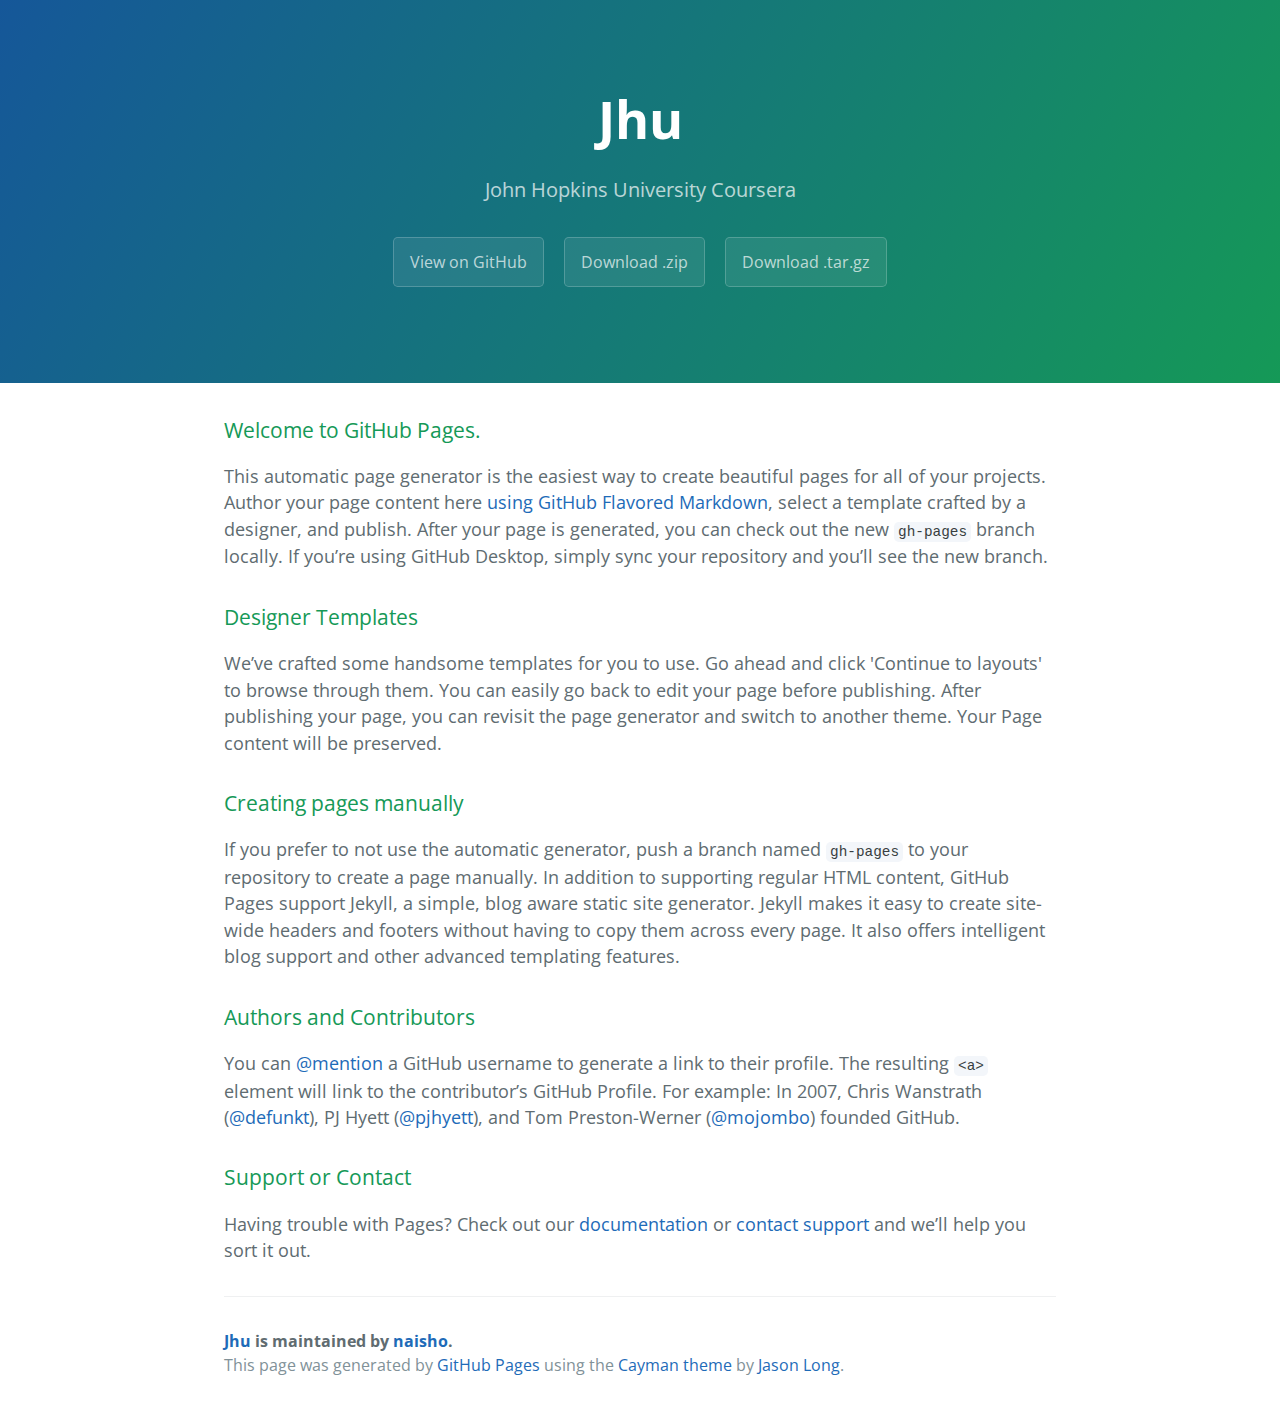
==== index.html @ c8388504 "Create gh-pages branch via GitHub" ====
<!DOCTYPE html>
<html lang="en-us">
  <head>
    <meta charset="UTF-8">
    <title>Jhu by naisho</title>
    <meta name="viewport" content="width=device-width, initial-scale=1">
    <link rel="stylesheet" type="text/css" href="stylesheets/normalize.css" media="screen">
    <link href='https://fonts.googleapis.com/css?family=Open+Sans:400,700' rel='stylesheet' type='text/css'>
    <link rel="stylesheet" type="text/css" href="stylesheets/stylesheet.css" media="screen">
    <link rel="stylesheet" type="text/css" href="stylesheets/github-light.css" media="screen">
  </head>
  <body>
    <section class="page-header">
      <h1 class="project-name">Jhu</h1>
      <h2 class="project-tagline">John Hopkins University Coursera</h2>
      <a href="https://github.com/naisho/jhu" class="btn">View on GitHub</a>
      <a href="https://github.com/naisho/jhu/zipball/master" class="btn">Download .zip</a>
      <a href="https://github.com/naisho/jhu/tarball/master" class="btn">Download .tar.gz</a>
    </section>

    <section class="main-content">
      <h3>
<a id="welcome-to-github-pages" class="anchor" href="#welcome-to-github-pages" aria-hidden="true"><span aria-hidden="true" class="octicon octicon-link"></span></a>Welcome to GitHub Pages.</h3>

<p>This automatic page generator is the easiest way to create beautiful pages for all of your projects. Author your page content here <a href="https://guides.github.com/features/mastering-markdown/">using GitHub Flavored Markdown</a>, select a template crafted by a designer, and publish. After your page is generated, you can check out the new <code>gh-pages</code> branch locally. If you’re using GitHub Desktop, simply sync your repository and you’ll see the new branch.</p>

<h3>
<a id="designer-templates" class="anchor" href="#designer-templates" aria-hidden="true"><span aria-hidden="true" class="octicon octicon-link"></span></a>Designer Templates</h3>

<p>We’ve crafted some handsome templates for you to use. Go ahead and click 'Continue to layouts' to browse through them. You can easily go back to edit your page before publishing. After publishing your page, you can revisit the page generator and switch to another theme. Your Page content will be preserved.</p>

<h3>
<a id="creating-pages-manually" class="anchor" href="#creating-pages-manually" aria-hidden="true"><span aria-hidden="true" class="octicon octicon-link"></span></a>Creating pages manually</h3>

<p>If you prefer to not use the automatic generator, push a branch named <code>gh-pages</code> to your repository to create a page manually. In addition to supporting regular HTML content, GitHub Pages support Jekyll, a simple, blog aware static site generator. Jekyll makes it easy to create site-wide headers and footers without having to copy them across every page. It also offers intelligent blog support and other advanced templating features.</p>

<h3>
<a id="authors-and-contributors" class="anchor" href="#authors-and-contributors" aria-hidden="true"><span aria-hidden="true" class="octicon octicon-link"></span></a>Authors and Contributors</h3>

<p>You can <a href="https://help.github.com/articles/basic-writing-and-formatting-syntax/#mentioning-users-and-teams" class="user-mention">@mention</a> a GitHub username to generate a link to their profile. The resulting <code>&lt;a&gt;</code> element will link to the contributor’s GitHub Profile. For example: In 2007, Chris Wanstrath (<a href="https://github.com/defunkt" class="user-mention">@defunkt</a>), PJ Hyett (<a href="https://github.com/pjhyett" class="user-mention">@pjhyett</a>), and Tom Preston-Werner (<a href="https://github.com/mojombo" class="user-mention">@mojombo</a>) founded GitHub.</p>

<h3>
<a id="support-or-contact" class="anchor" href="#support-or-contact" aria-hidden="true"><span aria-hidden="true" class="octicon octicon-link"></span></a>Support or Contact</h3>

<p>Having trouble with Pages? Check out our <a href="https://help.github.com/pages">documentation</a> or <a href="https://github.com/contact">contact support</a> and we’ll help you sort it out.</p>

      <footer class="site-footer">
        <span class="site-footer-owner"><a href="https://github.com/naisho/jhu">Jhu</a> is maintained by <a href="https://github.com/naisho">naisho</a>.</span>

        <span class="site-footer-credits">This page was generated by <a href="https://pages.github.com">GitHub Pages</a> using the <a href="https://github.com/jasonlong/cayman-theme">Cayman theme</a> by <a href="https://twitter.com/jasonlong">Jason Long</a>.</span>
      </footer>

    </section>

  
  </body>
</html>
---- stylesheets/stylesheet.css ----
* {
  box-sizing: border-box; }

body {
  padding: 0;
  margin: 0;
  font-family: "Open Sans", "Helvetica Neue", Helvetica, Arial, sans-serif;
  font-size: 16px;
  line-height: 1.5;
  color: #606c71; }

a {
  color: #1e6bb8;
  text-decoration: none; }
  a:hover {
    text-decoration: underline; }

.btn {
  display: inline-block;
  margin-bottom: 1rem;
  color: rgba(255, 255, 255, 0.7);
  background-color: rgba(255, 255, 255, 0.08);
  border-color: rgba(255, 255, 255, 0.2);
  border-style: solid;
  border-width: 1px;
  border-radius: 0.3rem;
  transition: color 0.2s, background-color 0.2s, border-color 0.2s; }
  .btn + .btn {
    margin-left: 1rem; }

.btn:hover {
  color: rgba(255, 255, 255, 0.8);
  text-decoration: none;
  background-color: rgba(255, 255, 255, 0.2);
  border-color: rgba(255, 255, 255, 0.3); }

@media screen and (min-width: 64em) {
  .btn {
    padding: 0.75rem 1rem; } }

@media screen and (min-width: 42em) and (max-width: 64em) {
  .btn {
    padding: 0.6rem 0.9rem;
    font-size: 0.9rem; } }

@media screen and (max-width: 42em) {
  .btn {
    display: block;
    width: 100%;
    padding: 0.75rem;
    font-size: 0.9rem; }
    .btn + .btn {
      margin-top: 1rem;
      margin-left: 0; } }

.page-header {
  color: #fff;
  text-align: center;
  background-color: #159957;
  background-image: linear-gradient(120deg, #155799, #159957); }

@media screen and (min-width: 64em) {
  .page-header {
    padding: 5rem 6rem; } }

@media screen and (min-width: 42em) and (max-width: 64em) {
  .page-header {
    padding: 3rem 4rem; } }

@media screen and (max-width: 42em) {
  .page-header {
    padding: 2rem 1rem; } }

.project-name {
  margin-top: 0;
  margin-bottom: 0.1rem; }

@media screen and (min-width: 64em) {
  .project-name {
    font-size: 3.25rem; } }

@media screen and (min-width: 42em) and (max-width: 64em) {
  .project-name {
    font-size: 2.25rem; } }

@media screen and (max-width: 42em) {
  .project-name {
    font-size: 1.75rem; } }

.project-tagline {
  margin-bottom: 2rem;
  font-weight: normal;
  opacity: 0.7; }

@media screen and (min-width: 64em) {
  .project-tagline {
    font-size: 1.25rem; } }

@media screen and (min-width: 42em) and (max-width: 64em) {
  .project-tagline {
    font-size: 1.15rem; } }

@media screen and (max-width: 42em) {
  .project-tagline {
    font-size: 1rem; } }

.main-content :first-child {
  margin-top: 0; }
.main-content img {
  max-width: 100%; }
.main-content h1, .main-content h2, .main-content h3, .main-content h4, .main-content h5, .main-content h6 {
  margin-top: 2rem;
  margin-bottom: 1rem;
  font-weight: normal;
  color: #159957; }
.main-content p {
  margin-bottom: 1em; }
.main-content code {
  padding: 2px 4px;
  font-family: Consolas, "Liberation Mono", Menlo, Courier, monospace;
  font-size: 0.9rem;
  color: #383e41;
  background-color: #f3f6fa;
  border-radius: 0.3rem; }
.main-content pre {
  padding: 0.8rem;
  margin-top: 0;
  margin-bottom: 1rem;
  font: 1rem Consolas, "Liberation Mono", Menlo, Courier, monospace;
  color: #567482;
  word-wrap: normal;
  background-color: #f3f6fa;
  border: solid 1px #dce6f0;
  border-radius: 0.3rem; }
  .main-content pre > code {
    padding: 0;
    margin: 0;
    font-size: 0.9rem;
    color: #567482;
    word-break: normal;
    white-space: pre;
    background: transparent;
    border: 0; }
.main-content .highlight {
  margin-bottom: 1rem; }
  .main-content .highlight pre {
    margin-bottom: 0;
    word-break: normal; }
.main-content .highlight pre, .main-content pre {
  padding: 0.8rem;
  overflow: auto;
  font-size: 0.9rem;
  line-height: 1.45;
  border-radius: 0.3rem; }
.main-content pre code, .main-content pre tt {
  display: inline;
  max-width: initial;
  padding: 0;
  margin: 0;
  overflow: initial;
  line-height: inherit;
  word-wrap: normal;
  background-color: transparent;
  border: 0; }
  .main-content pre code:before, .main-content pre code:after, .main-content pre tt:before, .main-content pre tt:after {
    content: normal; }
.main-content ul, .main-content ol {
  margin-top: 0; }
.main-content blockquote {
  padding: 0 1rem;
  margin-left: 0;
  color: #819198;
  border-left: 0.3rem solid #dce6f0; }
  .main-content blockquote > :first-child {
    margin-top: 0; }
  .main-content blockquote > :last-child {
    margin-bottom: 0; }
.main-content table {
  display: block;
  width: 100%;
  overflow: auto;
  word-break: normal;
  word-break: keep-all; }
  .main-content table th {
    font-weight: bold; }
  .main-content table th, .main-content table td {
    padding: 0.5rem 1rem;
    border: 1px solid #e9ebec; }
.main-content dl {
  padding: 0; }
  .main-content dl dt {
    padding: 0;
    margin-top: 1rem;
    font-size: 1rem;
    font-weight: bold; }
  .main-content dl dd {
    padding: 0;
    margin-bottom: 1rem; }
.main-content hr {
  height: 2px;
  padding: 0;
  margin: 1rem 0;
  background-color: #eff0f1;
  border: 0; }

@media screen and (min-width: 64em) {
  .main-content {
    max-width: 64rem;
    padding: 2rem 6rem;
    margin: 0 auto;
    font-size: 1.1rem; } }

@media screen and (min-width: 42em) and (max-width: 64em) {
  .main-content {
    padding: 2rem 4rem;
    font-size: 1.1rem; } }

@media screen and (max-width: 42em) {
  .main-content {
    padding: 2rem 1rem;
    font-size: 1rem; } }

.site-footer {
  padding-top: 2rem;
  margin-top: 2rem;
  border-top: solid 1px #eff0f1; }

.site-footer-owner {
  display: block;
  font-weight: bold; }

.site-footer-credits {
  color: #819198; }

@media screen and (min-width: 64em) {
  .site-footer {
    font-size: 1rem; } }

@media screen and (min-width: 42em) and (max-width: 64em) {
  .site-footer {
    font-size: 1rem; } }

@media screen and (max-width: 42em) {
  .site-footer {
    font-size: 0.9rem; } }
---- stylesheets/github-light.css ----
/*
The MIT License (MIT)

Copyright (c) 2015 GitHub, Inc.

Permission is hereby granted, free of charge, to any person obtaining a copy
of this software and associated documentation files (the "Software"), to deal
in the Software without restriction, including without limitation the rights
to use, copy, modify, merge, publish, distribute, sublicense, and/or sell
copies of the Software, and to permit persons to whom the Software is
furnished to do so, subject to the following conditions:

The above copyright notice and this permission notice shall be included in all
copies or substantial portions of the Software.

THE SOFTWARE IS PROVIDED "AS IS", WITHOUT WARRANTY OF ANY KIND, EXPRESS OR
IMPLIED, INCLUDING BUT NOT LIMITED TO THE WARRANTIES OF MERCHANTABILITY,
FITNESS FOR A PARTICULAR PURPOSE AND NONINFRINGEMENT. IN NO EVENT SHALL THE
AUTHORS OR COPYRIGHT HOLDERS BE LIABLE FOR ANY CLAIM, DAMAGES OR OTHER
LIABILITY, WHETHER IN AN ACTION OF CONTRACT, TORT OR OTHERWISE, ARISING FROM,
OUT OF OR IN CONNECTION WITH THE SOFTWARE OR THE USE OR OTHER DEALINGS IN THE
SOFTWARE.

*/

.pl-c /* comment */ {
  color: #969896;
}

.pl-c1      /* constant, markup.raw, meta.diff.header, meta.module-reference, meta.property-name, support, support.constant, support.variable, variable.other.constant */,
.pl-s .pl-v /* string variable */ {
  color: #0086b3;
}

.pl-e  /* entity */,
.pl-en /* entity.name */ {
  color: #795da3;
}

.pl-s .pl-s1 /* string source */,
.pl-smi      /* storage.modifier.import, storage.modifier.package, storage.type.java, variable.other, variable.parameter.function */ {
  color: #333;
}

.pl-ent /* entity.name.tag */ {
  color: #63a35c;
}

.pl-k /* keyword, storage, storage.type */ {
  color: #a71d5d;
}

.pl-pds              /* punctuation.definition.string, string.regexp.character-class */,
.pl-s                /* string */,
.pl-s .pl-pse .pl-s1 /* string punctuation.section.embedded source */,
.pl-sr               /* string.regexp */,
.pl-sr .pl-cce       /* string.regexp constant.character.escape */,
.pl-sr .pl-sra       /* string.regexp string.regexp.arbitrary-repitition */,
.pl-sr .pl-sre       /* string.regexp source.ruby.embedded */ {
  color: #183691;
}

.pl-v /* variable */ {
  color: #ed6a43;
}

.pl-id /* invalid.deprecated */ {
  color: #b52a1d;
}

.pl-ii /* invalid.illegal */ {
  background-color: #b52a1d;
  color: #f8f8f8;
}

.pl-sr .pl-cce /* string.regexp constant.character.escape */ {
  color: #63a35c;
  font-weight: bold;
}

.pl-ml /* markup.list */ {
  color: #693a17;
}

.pl-mh        /* markup.heading */,
.pl-mh .pl-en /* markup.heading entity.name */,
.pl-ms        /* meta.separator */ {
  color: #1d3e81;
  font-weight: bold;
}

.pl-mq /* markup.quote */ {
  color: #008080;
}

.pl-mi /* markup.italic */ {
  color: #333;
  font-style: italic;
}

.pl-mb /* markup.bold */ {
  color: #333;
  font-weight: bold;
}

.pl-md /* markup.deleted, meta.diff.header.from-file */ {
  background-color: #ffecec;
  color: #bd2c00;
}

.pl-mi1 /* markup.inserted, meta.diff.header.to-file */ {
  background-color: #eaffea;
  color: #55a532;
}

.pl-mdr /* meta.diff.range */ {
  color: #795da3;
  font-weight: bold;
}

.pl-mo /* meta.output */ {
  color: #1d3e81;
}
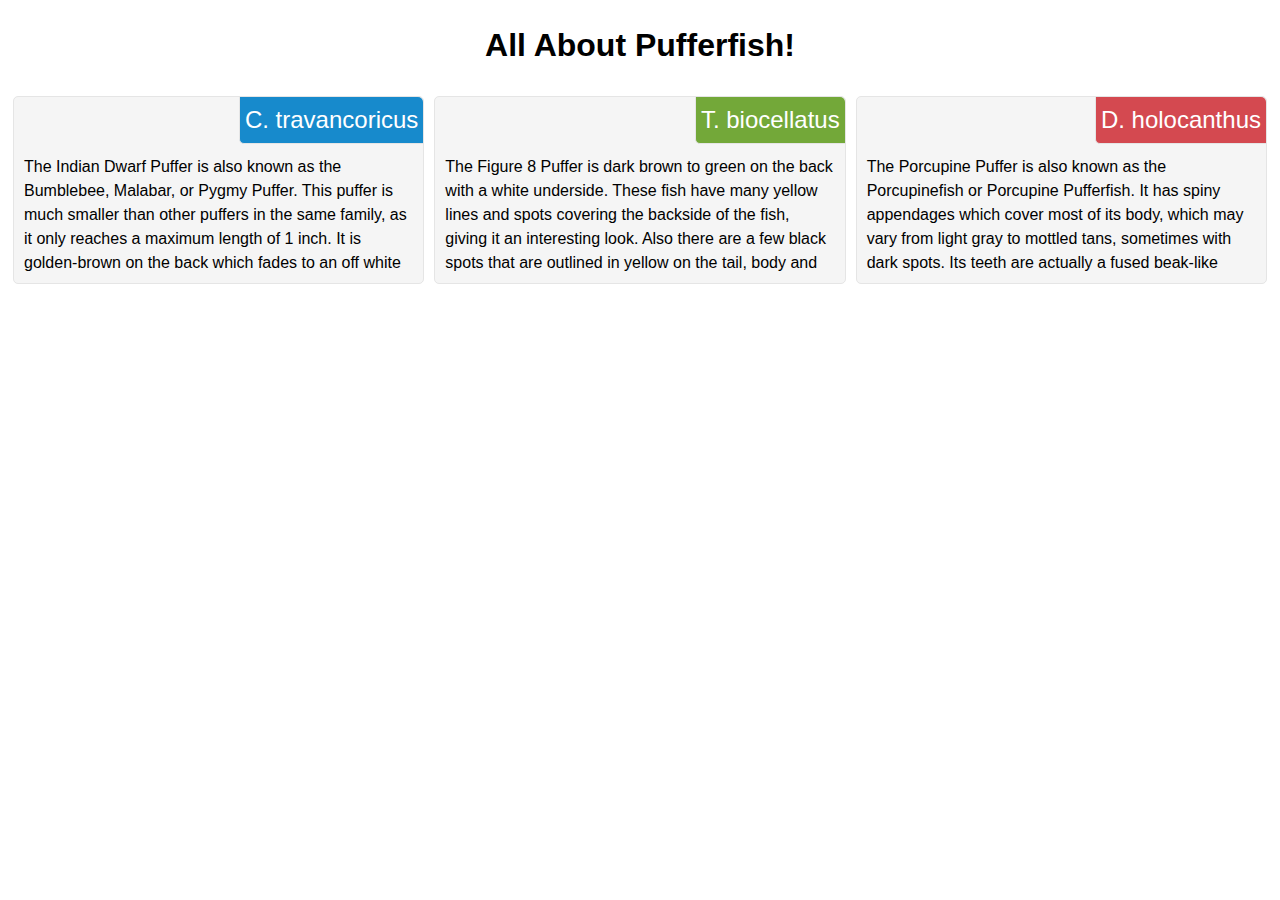
==== commit 9b639de7: "first commit" ====
--- a/index.html
+++ b/index.html
@@ -1,57 +1,43 @@
 <!DOCTYPE html>
-<html lang="en-us">
-  <head>
-    <meta charset="UTF-8">
-    <title>Jhu by naisho</title>
-    <meta name="viewport" content="width=device-width, initial-scale=1">
-    <link rel="stylesheet" type="text/css" href="stylesheets/normalize.css" media="screen">
-    <link href='https://fonts.googleapis.com/css?family=Open+Sans:400,700' rel='stylesheet' type='text/css'>
-    <link rel="stylesheet" type="text/css" href="stylesheets/stylesheet.css" media="screen">
-    <link rel="stylesheet" type="text/css" href="stylesheets/github-light.css" media="screen">
-  </head>
-  <body>
-    <section class="page-header">
-      <h1 class="project-name">Jhu</h1>
-      <h2 class="project-tagline">John Hopkins University Coursera</h2>
-      <a href="https://github.com/naisho/jhu" class="btn">View on GitHub</a>
-      <a href="https://github.com/naisho/jhu/zipball/master" class="btn">Download .zip</a>
-      <a href="https://github.com/naisho/jhu/tarball/master" class="btn">Download .tar.gz</a>
-    </section>
+<html>
+<head>
+	<title>All About Pufferfish!</title>
+	<link rel="stylesheet" href="style.css">
+</head>
+<body>
+	<center><h1>All About Pufferfish!</h1></center>
+	<div class="container">
+		<div class="col-lg-4 col-md-6 col-sm-12">
+			<div class="card">
+				<div class="tr-header bg-blue">
+					C. travancoricus
+				</div>
+				<div class="content">
+					 The Indian Dwarf Puffer is also known as the Bumblebee, Malabar, or Pygmy Puffer. This puffer is much smaller than other puffers in the same family, as it only reaches a maximum length of 1 inch. It is golden-brown on the back which fades to an off white on the belly. Dark brown to black spots covers most of this fish. The male of this species is leaner, with less of a round shape when compared to the female. Also, the male has a pronounced black stripe running from the tail to the pectoral fin. 
+				</div>
+			</div>
+		</div>
+		<div class="col-lg-4 col-md-6 col-sm-12">
+			<div class="card">
+				<div class="tr-header bg-green">
+					T. biocellatus
+				</div>
+				<div class="content">
+					 The Figure 8 Puffer is dark brown to green on the back with a white underside. These fish have many yellow lines and spots covering the backside of the fish, giving it an interesting look. Also there are a few black spots that are outlined in yellow on the tail, body and nose. 
+				</div>
+			</div>
+		</div>
+		<div class="col-lg-4 col-md-12 col-sm-12">
+			<div class="card">
+				<div class="tr-header bg-red">
+					D. holocanthus
+				</div>
+				<div class="content">
+					 The Porcupine Puffer is also known as the Porcupinefish or Porcupine Pufferfish. It has spiny appendages which cover most of its body, which may vary from light gray to mottled tans, sometimes with dark spots. Its teeth are actually a fused beak-like structure. The Porcupine Puffer lacks pelvic fins but has learned to use the pectoral fins to move about. 
+				</div>
+			</div>
+		</div>
 
-    <section class="main-content">
-      <h3>
-<a id="welcome-to-github-pages" class="anchor" href="#welcome-to-github-pages" aria-hidden="true"><span aria-hidden="true" class="octicon octicon-link"></span></a>Welcome to GitHub Pages.</h3>
-
-<p>This automatic page generator is the easiest way to create beautiful pages for all of your projects. Author your page content here <a href="https://guides.github.com/features/mastering-markdown/">using GitHub Flavored Markdown</a>, select a template crafted by a designer, and publish. After your page is generated, you can check out the new <code>gh-pages</code> branch locally. If you’re using GitHub Desktop, simply sync your repository and you’ll see the new branch.</p>
-
-<h3>
-<a id="designer-templates" class="anchor" href="#designer-templates" aria-hidden="true"><span aria-hidden="true" class="octicon octicon-link"></span></a>Designer Templates</h3>
-
-<p>We’ve crafted some handsome templates for you to use. Go ahead and click 'Continue to layouts' to browse through them. You can easily go back to edit your page before publishing. After publishing your page, you can revisit the page generator and switch to another theme. Your Page content will be preserved.</p>
-
-<h3>
-<a id="creating-pages-manually" class="anchor" href="#creating-pages-manually" aria-hidden="true"><span aria-hidden="true" class="octicon octicon-link"></span></a>Creating pages manually</h3>
-
-<p>If you prefer to not use the automatic generator, push a branch named <code>gh-pages</code> to your repository to create a page manually. In addition to supporting regular HTML content, GitHub Pages support Jekyll, a simple, blog aware static site generator. Jekyll makes it easy to create site-wide headers and footers without having to copy them across every page. It also offers intelligent blog support and other advanced templating features.</p>
-
-<h3>
-<a id="authors-and-contributors" class="anchor" href="#authors-and-contributors" aria-hidden="true"><span aria-hidden="true" class="octicon octicon-link"></span></a>Authors and Contributors</h3>
-
-<p>You can <a href="https://help.github.com/articles/basic-writing-and-formatting-syntax/#mentioning-users-and-teams" class="user-mention">@mention</a> a GitHub username to generate a link to their profile. The resulting <code>&lt;a&gt;</code> element will link to the contributor’s GitHub Profile. For example: In 2007, Chris Wanstrath (<a href="https://github.com/defunkt" class="user-mention">@defunkt</a>), PJ Hyett (<a href="https://github.com/pjhyett" class="user-mention">@pjhyett</a>), and Tom Preston-Werner (<a href="https://github.com/mojombo" class="user-mention">@mojombo</a>) founded GitHub.</p>
-
-<h3>
-<a id="support-or-contact" class="anchor" href="#support-or-contact" aria-hidden="true"><span aria-hidden="true" class="octicon octicon-link"></span></a>Support or Contact</h3>
-
-<p>Having trouble with Pages? Check out our <a href="https://help.github.com/pages">documentation</a> or <a href="https://github.com/contact">contact support</a> and we’ll help you sort it out.</p>
-
-      <footer class="site-footer">
-        <span class="site-footer-owner"><a href="https://github.com/naisho/jhu">Jhu</a> is maintained by <a href="https://github.com/naisho">naisho</a>.</span>
-
-        <span class="site-footer-credits">This page was generated by <a href="https://pages.github.com">GitHub Pages</a> using the <a href="https://github.com/jasonlong/cayman-theme">Cayman theme</a> by <a href="https://twitter.com/jasonlong">Jason Long</a>.</span>
-      </footer>
-
-    </section>
-
-  
-  </body>
-</html>
+	</div>
+</body>
+</html>--- a/style.css
+++ b/style.css
@@ -0,0 +1,87 @@
+/*** Base Styles ***/
+* {
+	box-sizing: border-box;
+	position: relative;
+	font-family: Helvetica, sans-serif;
+	line-height: 1.5;
+}
+
+container {
+	margin-left: auto;
+	margin-right: auto;
+	padding: 2px;
+}
+
+.card {
+	float: left;
+	border: 1px solid #e5e5e5;
+	border-radius: 5px;
+	padding: 5px;
+	margin: 5px;
+	background-color: #f5f5f5;
+}
+
+.tr-header {
+	position: absolute;
+	right: 0;
+	top: 0;
+	border: 1px solid #e5e5e5;
+	border-radius: 0px 5px 0px 5px;
+	border-top: 0px;
+	border-right: 0px;
+	padding: 5px;
+	font-size: 1.5em;
+	color: white;
+}
+
+.content {
+	float: left;
+	padding: 5px;
+	margin-top: 3em;
+	max-height: 8em;
+	overflow: auto;
+}
+
+.bg-blue {
+	background-color: #178acc;
+}
+
+.bg-green {
+	background-color: #73a839;
+}
+.bg-red {
+	background-color: #d44950;
+}
+
+/*** Desktop (lg) devices only ***/
+@media (min-width: 992px) {
+	.col-lg-4 {
+		float: left;
+	}
+	.col-lg-4 {
+		width: 33.33333333%;
+	}
+}
+
+/*** Tablet (md) devices only ***/
+@media (min-width: 768px) and (max-width: 991px) {
+	.col-md-6, .col-md-12 {
+		float: left;
+	}
+	.col-md-6 {
+		width: 50%;
+	}
+	.col-md-12 {
+		width: 100%;
+	}
+}
+
+/*** Mobile (sm) devices only ***/
+@media (max-width: 767px) {
+	.col-sm-12 {
+  		float: left;
+	}
+	.col-sm-12 {
+  		width: 100%;
+	}
+}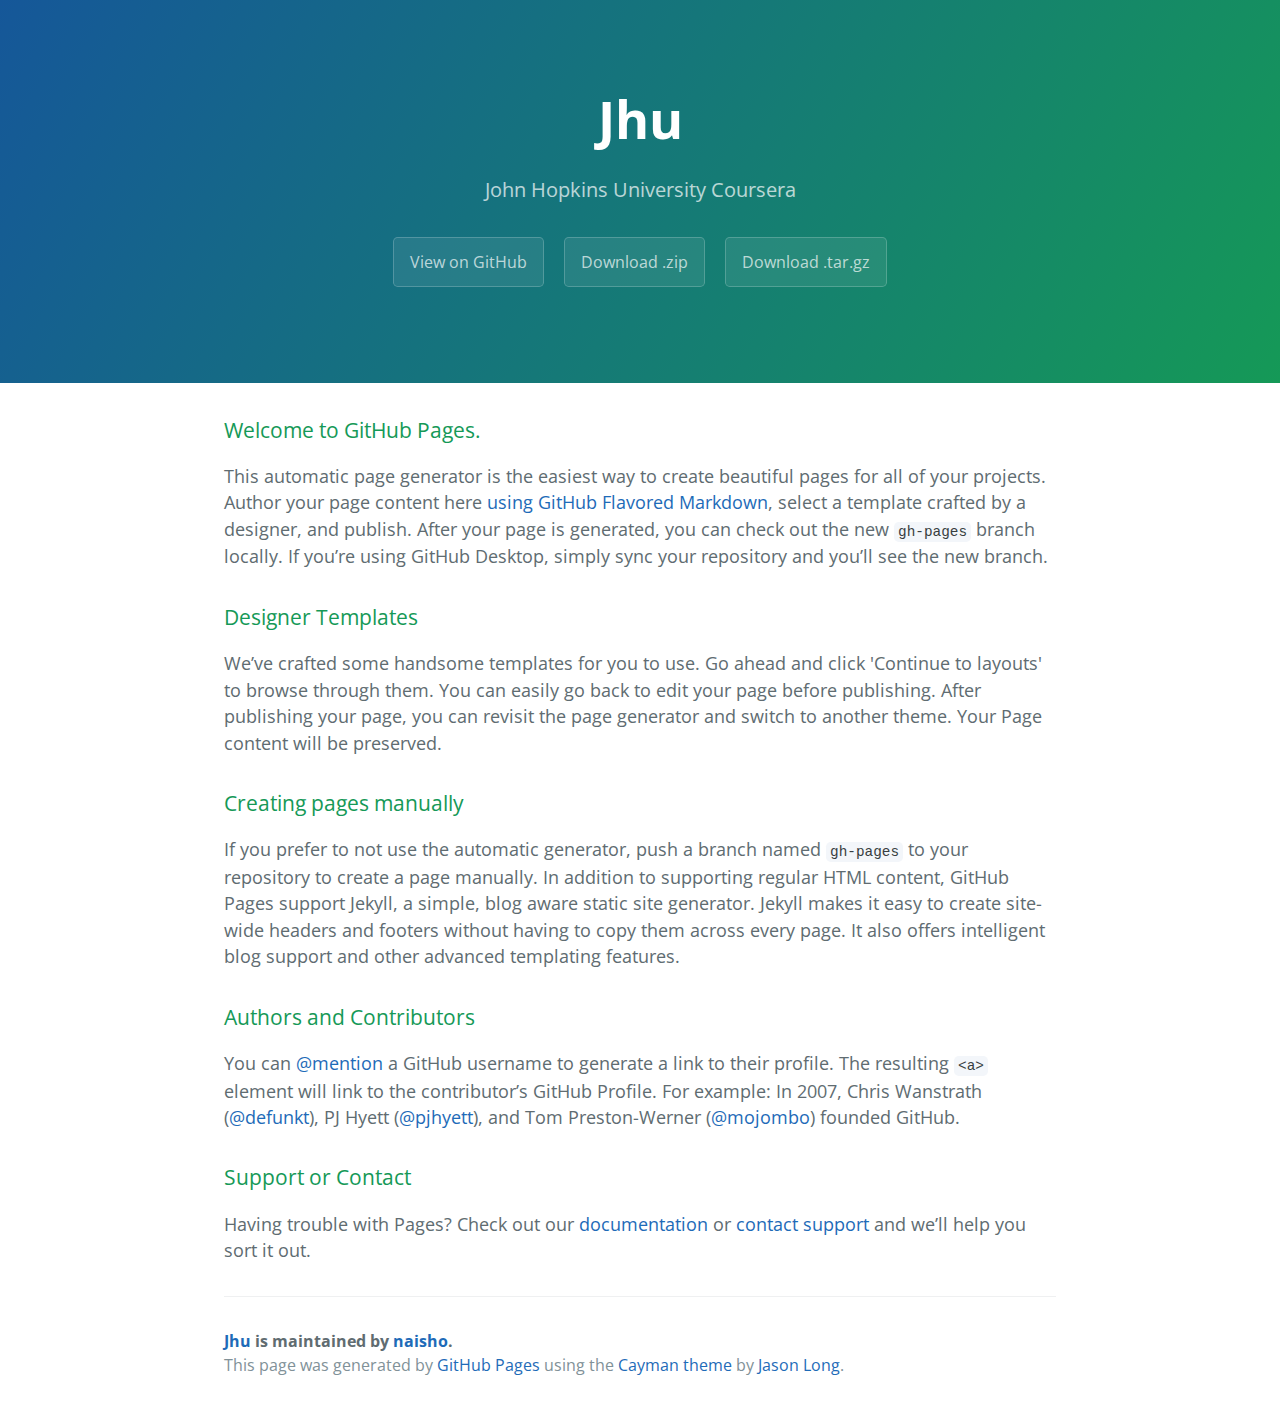
==== commit bd50ecf4: "Merge remote-tracking branch 'refs/remotes/origin/gh-pages'" ====
--- a/index.html
+++ b/index.html
@@ -1,43 +1,57 @@
 <!DOCTYPE html>
-<html>
-<head>
-	<title>All About Pufferfish!</title>
-	<link rel="stylesheet" href="style.css">
-</head>
-<body>
-	<center><h1>All About Pufferfish!</h1></center>
-	<div class="container">
-		<div class="col-lg-4 col-md-6 col-sm-12">
-			<div class="card">
-				<div class="tr-header bg-blue">
-					C. travancoricus
-				</div>
-				<div class="content">
-					 The Indian Dwarf Puffer is also known as the Bumblebee, Malabar, or Pygmy Puffer. This puffer is much smaller than other puffers in the same family, as it only reaches a maximum length of 1 inch. It is golden-brown on the back which fades to an off white on the belly. Dark brown to black spots covers most of this fish. The male of this species is leaner, with less of a round shape when compared to the female. Also, the male has a pronounced black stripe running from the tail to the pectoral fin. 
-				</div>
-			</div>
-		</div>
-		<div class="col-lg-4 col-md-6 col-sm-12">
-			<div class="card">
-				<div class="tr-header bg-green">
-					T. biocellatus
-				</div>
-				<div class="content">
-					 The Figure 8 Puffer is dark brown to green on the back with a white underside. These fish have many yellow lines and spots covering the backside of the fish, giving it an interesting look. Also there are a few black spots that are outlined in yellow on the tail, body and nose. 
-				</div>
-			</div>
-		</div>
-		<div class="col-lg-4 col-md-12 col-sm-12">
-			<div class="card">
-				<div class="tr-header bg-red">
-					D. holocanthus
-				</div>
-				<div class="content">
-					 The Porcupine Puffer is also known as the Porcupinefish or Porcupine Pufferfish. It has spiny appendages which cover most of its body, which may vary from light gray to mottled tans, sometimes with dark spots. Its teeth are actually a fused beak-like structure. The Porcupine Puffer lacks pelvic fins but has learned to use the pectoral fins to move about. 
-				</div>
-			</div>
-		</div>
+<html lang="en-us">
+  <head>
+    <meta charset="UTF-8">
+    <title>Jhu by naisho</title>
+    <meta name="viewport" content="width=device-width, initial-scale=1">
+    <link rel="stylesheet" type="text/css" href="stylesheets/normalize.css" media="screen">
+    <link href='https://fonts.googleapis.com/css?family=Open+Sans:400,700' rel='stylesheet' type='text/css'>
+    <link rel="stylesheet" type="text/css" href="stylesheets/stylesheet.css" media="screen">
+    <link rel="stylesheet" type="text/css" href="stylesheets/github-light.css" media="screen">
+  </head>
+  <body>
+    <section class="page-header">
+      <h1 class="project-name">Jhu</h1>
+      <h2 class="project-tagline">John Hopkins University Coursera</h2>
+      <a href="https://github.com/naisho/jhu" class="btn">View on GitHub</a>
+      <a href="https://github.com/naisho/jhu/zipball/master" class="btn">Download .zip</a>
+      <a href="https://github.com/naisho/jhu/tarball/master" class="btn">Download .tar.gz</a>
+    </section>
 
-	</div>
-</body>
-</html>+    <section class="main-content">
+      <h3>
+<a id="welcome-to-github-pages" class="anchor" href="#welcome-to-github-pages" aria-hidden="true"><span aria-hidden="true" class="octicon octicon-link"></span></a>Welcome to GitHub Pages.</h3>
+
+<p>This automatic page generator is the easiest way to create beautiful pages for all of your projects. Author your page content here <a href="https://guides.github.com/features/mastering-markdown/">using GitHub Flavored Markdown</a>, select a template crafted by a designer, and publish. After your page is generated, you can check out the new <code>gh-pages</code> branch locally. If you’re using GitHub Desktop, simply sync your repository and you’ll see the new branch.</p>
+
+<h3>
+<a id="designer-templates" class="anchor" href="#designer-templates" aria-hidden="true"><span aria-hidden="true" class="octicon octicon-link"></span></a>Designer Templates</h3>
+
+<p>We’ve crafted some handsome templates for you to use. Go ahead and click 'Continue to layouts' to browse through them. You can easily go back to edit your page before publishing. After publishing your page, you can revisit the page generator and switch to another theme. Your Page content will be preserved.</p>
+
+<h3>
+<a id="creating-pages-manually" class="anchor" href="#creating-pages-manually" aria-hidden="true"><span aria-hidden="true" class="octicon octicon-link"></span></a>Creating pages manually</h3>
+
+<p>If you prefer to not use the automatic generator, push a branch named <code>gh-pages</code> to your repository to create a page manually. In addition to supporting regular HTML content, GitHub Pages support Jekyll, a simple, blog aware static site generator. Jekyll makes it easy to create site-wide headers and footers without having to copy them across every page. It also offers intelligent blog support and other advanced templating features.</p>
+
+<h3>
+<a id="authors-and-contributors" class="anchor" href="#authors-and-contributors" aria-hidden="true"><span aria-hidden="true" class="octicon octicon-link"></span></a>Authors and Contributors</h3>
+
+<p>You can <a href="https://help.github.com/articles/basic-writing-and-formatting-syntax/#mentioning-users-and-teams" class="user-mention">@mention</a> a GitHub username to generate a link to their profile. The resulting <code>&lt;a&gt;</code> element will link to the contributor’s GitHub Profile. For example: In 2007, Chris Wanstrath (<a href="https://github.com/defunkt" class="user-mention">@defunkt</a>), PJ Hyett (<a href="https://github.com/pjhyett" class="user-mention">@pjhyett</a>), and Tom Preston-Werner (<a href="https://github.com/mojombo" class="user-mention">@mojombo</a>) founded GitHub.</p>
+
+<h3>
+<a id="support-or-contact" class="anchor" href="#support-or-contact" aria-hidden="true"><span aria-hidden="true" class="octicon octicon-link"></span></a>Support or Contact</h3>
+
+<p>Having trouble with Pages? Check out our <a href="https://help.github.com/pages">documentation</a> or <a href="https://github.com/contact">contact support</a> and we’ll help you sort it out.</p>
+
+      <footer class="site-footer">
+        <span class="site-footer-owner"><a href="https://github.com/naisho/jhu">Jhu</a> is maintained by <a href="https://github.com/naisho">naisho</a>.</span>
+
+        <span class="site-footer-credits">This page was generated by <a href="https://pages.github.com">GitHub Pages</a> using the <a href="https://github.com/jasonlong/cayman-theme">Cayman theme</a> by <a href="https://twitter.com/jasonlong">Jason Long</a>.</span>
+      </footer>
+
+    </section>
+
+  
+  </body>
+</html>
--- a/stylesheets/stylesheet.css
+++ b/stylesheets/stylesheet.css
@@ -0,0 +1,245 @@
+* {
+  box-sizing: border-box; }
+
+body {
+  padding: 0;
+  margin: 0;
+  font-family: "Open Sans", "Helvetica Neue", Helvetica, Arial, sans-serif;
+  font-size: 16px;
+  line-height: 1.5;
+  color: #606c71; }
+
+a {
+  color: #1e6bb8;
+  text-decoration: none; }
+  a:hover {
+    text-decoration: underline; }
+
+.btn {
+  display: inline-block;
+  margin-bottom: 1rem;
+  color: rgba(255, 255, 255, 0.7);
+  background-color: rgba(255, 255, 255, 0.08);
+  border-color: rgba(255, 255, 255, 0.2);
+  border-style: solid;
+  border-width: 1px;
+  border-radius: 0.3rem;
+  transition: color 0.2s, background-color 0.2s, border-color 0.2s; }
+  .btn + .btn {
+    margin-left: 1rem; }
+
+.btn:hover {
+  color: rgba(255, 255, 255, 0.8);
+  text-decoration: none;
+  background-color: rgba(255, 255, 255, 0.2);
+  border-color: rgba(255, 255, 255, 0.3); }
+
+@media screen and (min-width: 64em) {
+  .btn {
+    padding: 0.75rem 1rem; } }
+
+@media screen and (min-width: 42em) and (max-width: 64em) {
+  .btn {
+    padding: 0.6rem 0.9rem;
+    font-size: 0.9rem; } }
+
+@media screen and (max-width: 42em) {
+  .btn {
+    display: block;
+    width: 100%;
+    padding: 0.75rem;
+    font-size: 0.9rem; }
+    .btn + .btn {
+      margin-top: 1rem;
+      margin-left: 0; } }
+
+.page-header {
+  color: #fff;
+  text-align: center;
+  background-color: #159957;
+  background-image: linear-gradient(120deg, #155799, #159957); }
+
+@media screen and (min-width: 64em) {
+  .page-header {
+    padding: 5rem 6rem; } }
+
+@media screen and (min-width: 42em) and (max-width: 64em) {
+  .page-header {
+    padding: 3rem 4rem; } }
+
+@media screen and (max-width: 42em) {
+  .page-header {
+    padding: 2rem 1rem; } }
+
+.project-name {
+  margin-top: 0;
+  margin-bottom: 0.1rem; }
+
+@media screen and (min-width: 64em) {
+  .project-name {
+    font-size: 3.25rem; } }
+
+@media screen and (min-width: 42em) and (max-width: 64em) {
+  .project-name {
+    font-size: 2.25rem; } }
+
+@media screen and (max-width: 42em) {
+  .project-name {
+    font-size: 1.75rem; } }
+
+.project-tagline {
+  margin-bottom: 2rem;
+  font-weight: normal;
+  opacity: 0.7; }
+
+@media screen and (min-width: 64em) {
+  .project-tagline {
+    font-size: 1.25rem; } }
+
+@media screen and (min-width: 42em) and (max-width: 64em) {
+  .project-tagline {
+    font-size: 1.15rem; } }
+
+@media screen and (max-width: 42em) {
+  .project-tagline {
+    font-size: 1rem; } }
+
+.main-content :first-child {
+  margin-top: 0; }
+.main-content img {
+  max-width: 100%; }
+.main-content h1, .main-content h2, .main-content h3, .main-content h4, .main-content h5, .main-content h6 {
+  margin-top: 2rem;
+  margin-bottom: 1rem;
+  font-weight: normal;
+  color: #159957; }
+.main-content p {
+  margin-bottom: 1em; }
+.main-content code {
+  padding: 2px 4px;
+  font-family: Consolas, "Liberation Mono", Menlo, Courier, monospace;
+  font-size: 0.9rem;
+  color: #383e41;
+  background-color: #f3f6fa;
+  border-radius: 0.3rem; }
+.main-content pre {
+  padding: 0.8rem;
+  margin-top: 0;
+  margin-bottom: 1rem;
+  font: 1rem Consolas, "Liberation Mono", Menlo, Courier, monospace;
+  color: #567482;
+  word-wrap: normal;
+  background-color: #f3f6fa;
+  border: solid 1px #dce6f0;
+  border-radius: 0.3rem; }
+  .main-content pre > code {
+    padding: 0;
+    margin: 0;
+    font-size: 0.9rem;
+    color: #567482;
+    word-break: normal;
+    white-space: pre;
+    background: transparent;
+    border: 0; }
+.main-content .highlight {
+  margin-bottom: 1rem; }
+  .main-content .highlight pre {
+    margin-bottom: 0;
+    word-break: normal; }
+.main-content .highlight pre, .main-content pre {
+  padding: 0.8rem;
+  overflow: auto;
+  font-size: 0.9rem;
+  line-height: 1.45;
+  border-radius: 0.3rem; }
+.main-content pre code, .main-content pre tt {
+  display: inline;
+  max-width: initial;
+  padding: 0;
+  margin: 0;
+  overflow: initial;
+  line-height: inherit;
+  word-wrap: normal;
+  background-color: transparent;
+  border: 0; }
+  .main-content pre code:before, .main-content pre code:after, .main-content pre tt:before, .main-content pre tt:after {
+    content: normal; }
+.main-content ul, .main-content ol {
+  margin-top: 0; }
+.main-content blockquote {
+  padding: 0 1rem;
+  margin-left: 0;
+  color: #819198;
+  border-left: 0.3rem solid #dce6f0; }
+  .main-content blockquote > :first-child {
+    margin-top: 0; }
+  .main-content blockquote > :last-child {
+    margin-bottom: 0; }
+.main-content table {
+  display: block;
+  width: 100%;
+  overflow: auto;
+  word-break: normal;
+  word-break: keep-all; }
+  .main-content table th {
+    font-weight: bold; }
+  .main-content table th, .main-content table td {
+    padding: 0.5rem 1rem;
+    border: 1px solid #e9ebec; }
+.main-content dl {
+  padding: 0; }
+  .main-content dl dt {
+    padding: 0;
+    margin-top: 1rem;
+    font-size: 1rem;
+    font-weight: bold; }
+  .main-content dl dd {
+    padding: 0;
+    margin-bottom: 1rem; }
+.main-content hr {
+  height: 2px;
+  padding: 0;
+  margin: 1rem 0;
+  background-color: #eff0f1;
+  border: 0; }
+
+@media screen and (min-width: 64em) {
+  .main-content {
+    max-width: 64rem;
+    padding: 2rem 6rem;
+    margin: 0 auto;
+    font-size: 1.1rem; } }
+
+@media screen and (min-width: 42em) and (max-width: 64em) {
+  .main-content {
+    padding: 2rem 4rem;
+    font-size: 1.1rem; } }
+
+@media screen and (max-width: 42em) {
+  .main-content {
+    padding: 2rem 1rem;
+    font-size: 1rem; } }
+
+.site-footer {
+  padding-top: 2rem;
+  margin-top: 2rem;
+  border-top: solid 1px #eff0f1; }
+
+.site-footer-owner {
+  display: block;
+  font-weight: bold; }
+
+.site-footer-credits {
+  color: #819198; }
+
+@media screen and (min-width: 64em) {
+  .site-footer {
+    font-size: 1rem; } }
+
+@media screen and (min-width: 42em) and (max-width: 64em) {
+  .site-footer {
+    font-size: 1rem; } }
+
+@media screen and (max-width: 42em) {
+  .site-footer {
+    font-size: 0.9rem; } }
--- a/stylesheets/github-light.css
+++ b/stylesheets/github-light.css
@@ -0,0 +1,124 @@
+/*
+The MIT License (MIT)
+
+Copyright (c) 2015 GitHub, Inc.
+
+Permission is hereby granted, free of charge, to any person obtaining a copy
+of this software and associated documentation files (the "Software"), to deal
+in the Software without restriction, including without limitation the rights
+to use, copy, modify, merge, publish, distribute, sublicense, and/or sell
+copies of the Software, and to permit persons to whom the Software is
+furnished to do so, subject to the following conditions:
+
+The above copyright notice and this permission notice shall be included in all
+copies or substantial portions of the Software.
+
+THE SOFTWARE IS PROVIDED "AS IS", WITHOUT WARRANTY OF ANY KIND, EXPRESS OR
+IMPLIED, INCLUDING BUT NOT LIMITED TO THE WARRANTIES OF MERCHANTABILITY,
+FITNESS FOR A PARTICULAR PURPOSE AND NONINFRINGEMENT. IN NO EVENT SHALL THE
+AUTHORS OR COPYRIGHT HOLDERS BE LIABLE FOR ANY CLAIM, DAMAGES OR OTHER
+LIABILITY, WHETHER IN AN ACTION OF CONTRACT, TORT OR OTHERWISE, ARISING FROM,
+OUT OF OR IN CONNECTION WITH THE SOFTWARE OR THE USE OR OTHER DEALINGS IN THE
+SOFTWARE.
+
+*/
+
+.pl-c /* comment */ {
+  color: #969896;
+}
+
+.pl-c1      /* constant, markup.raw, meta.diff.header, meta.module-reference, meta.property-name, support, support.constant, support.variable, variable.other.constant */,
+.pl-s .pl-v /* string variable */ {
+  color: #0086b3;
+}
+
+.pl-e  /* entity */,
+.pl-en /* entity.name */ {
+  color: #795da3;
+}
+
+.pl-s .pl-s1 /* string source */,
+.pl-smi      /* storage.modifier.import, storage.modifier.package, storage.type.java, variable.other, variable.parameter.function */ {
+  color: #333;
+}
+
+.pl-ent /* entity.name.tag */ {
+  color: #63a35c;
+}
+
+.pl-k /* keyword, storage, storage.type */ {
+  color: #a71d5d;
+}
+
+.pl-pds              /* punctuation.definition.string, string.regexp.character-class */,
+.pl-s                /* string */,
+.pl-s .pl-pse .pl-s1 /* string punctuation.section.embedded source */,
+.pl-sr               /* string.regexp */,
+.pl-sr .pl-cce       /* string.regexp constant.character.escape */,
+.pl-sr .pl-sra       /* string.regexp string.regexp.arbitrary-repitition */,
+.pl-sr .pl-sre       /* string.regexp source.ruby.embedded */ {
+  color: #183691;
+}
+
+.pl-v /* variable */ {
+  color: #ed6a43;
+}
+
+.pl-id /* invalid.deprecated */ {
+  color: #b52a1d;
+}
+
+.pl-ii /* invalid.illegal */ {
+  background-color: #b52a1d;
+  color: #f8f8f8;
+}
+
+.pl-sr .pl-cce /* string.regexp constant.character.escape */ {
+  color: #63a35c;
+  font-weight: bold;
+}
+
+.pl-ml /* markup.list */ {
+  color: #693a17;
+}
+
+.pl-mh        /* markup.heading */,
+.pl-mh .pl-en /* markup.heading entity.name */,
+.pl-ms        /* meta.separator */ {
+  color: #1d3e81;
+  font-weight: bold;
+}
+
+.pl-mq /* markup.quote */ {
+  color: #008080;
+}
+
+.pl-mi /* markup.italic */ {
+  color: #333;
+  font-style: italic;
+}
+
+.pl-mb /* markup.bold */ {
+  color: #333;
+  font-weight: bold;
+}
+
+.pl-md /* markup.deleted, meta.diff.header.from-file */ {
+  background-color: #ffecec;
+  color: #bd2c00;
+}
+
+.pl-mi1 /* markup.inserted, meta.diff.header.to-file */ {
+  background-color: #eaffea;
+  color: #55a532;
+}
+
+.pl-mdr /* meta.diff.range */ {
+  color: #795da3;
+  font-weight: bold;
+}
+
+.pl-mo /* meta.output */ {
+  color: #1d3e81;
+}
+
